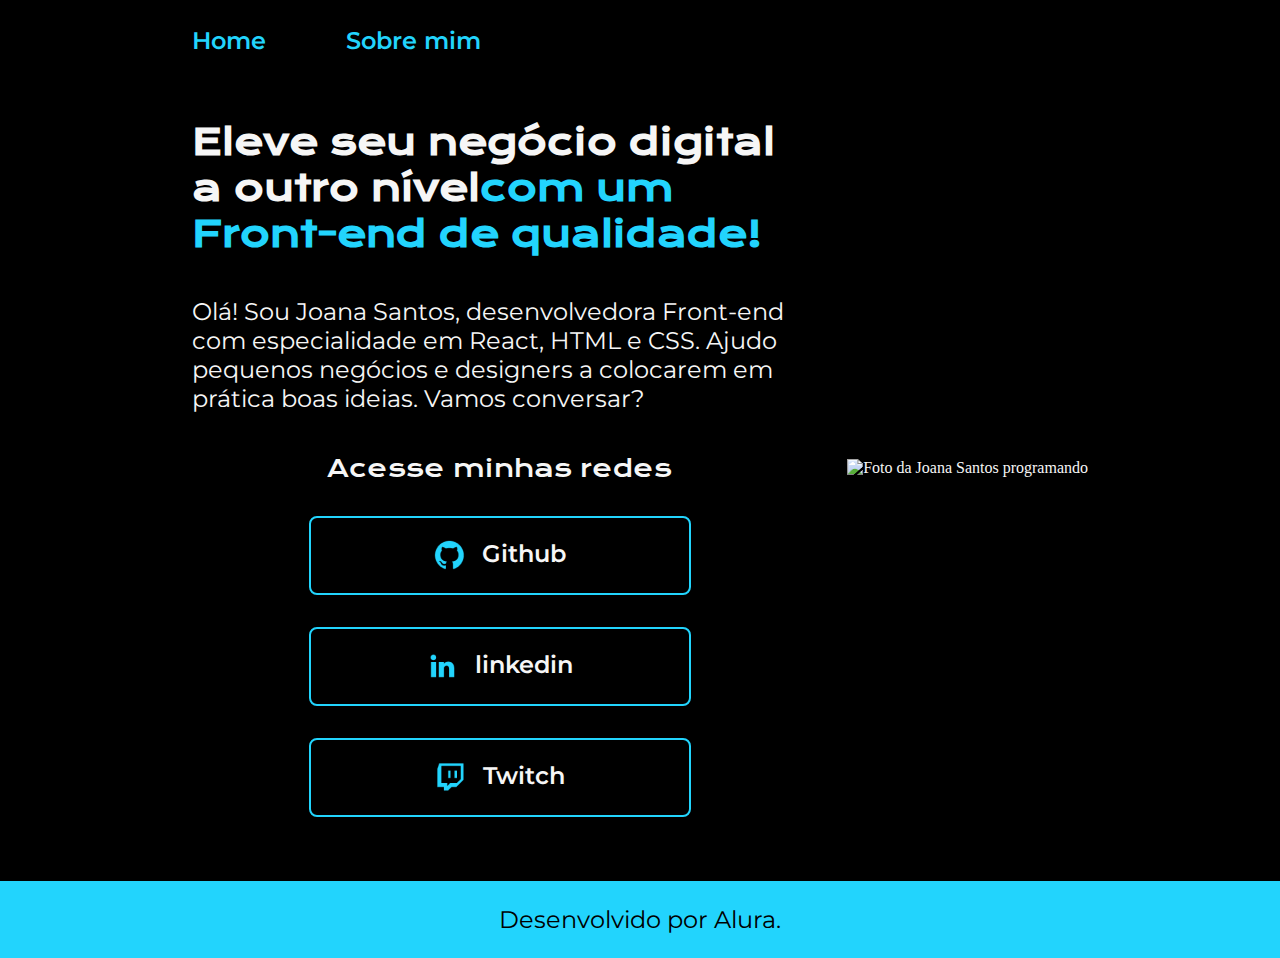
==== html-css-one/Att003/index.html @ d4b6f4c2 "Att003" ====
<!DOCTYPE html>
<html lang="pt-br">

<head>
    <meta charset="UTF-8">
    <link rel="stylesheet" href="styles/style.css">
    <meta http-equiv="X-UA-Compatible" content="IE=edge">
    <meta name="viewport" content="width=device-width, initial-scale=1.0">
    <title>Portifolio</title>
</head>

<body>

    <header class="cabecalho">
        <nav class="cabecalho__menu">
            <a class="cabecalho__menu__link" href="index.html">Home</a>
            <a class="cabecalho__menu__link" href="about.html">Sobre mim</a>
        </nav>
    </header>

    <main class="apresentacao">
        <section class="apresentacao__conteudo">
            <h1 class="apresentacao__conteudo__titulo">Eleve seu negócio digital a outro nível<strong 
            class="titulo-destaque">com um Front-end de qualidade!
            </strong></h1>
            <p class="apresentacao__conteudo__texto">Olá! Sou Joana Santos, desenvolvedora
            Front-end com especialidade em React, HTML e
            CSS. Ajudo pequenos negócios e designers a
            colocarem em prática boas ideias. Vamos
            conversar?</p>
            <div class="apresentacao__links">
                <h2 class="apresentacao__links__subtitulo">Acesse minhas redes</h2>
                <a class="apresentacao__links__link" href="#">
                    <img src="./assets/github.png">
                    Github
                </a>
                <a class="apresentacao__links__link" href="#">
                    <img src="./assets/linkedin.png">
                    linkedin
                </a>
                <a class="apresentacao__links__link" href="#">
                    <img src="./assets/twitch.png">
                    Twitch
                </a>
            </div>
        </section>
        <img src="./assets/imagem.png" alt="Foto da Joana Santos programando">
    </main>

    <footer class="rodape">
        <p>Desenvolvido por Alura.</p>
    </footer>
    
</body>

</html>
---- html-css-one/Att003/styles/style.css ----
@import url('https://fonts.googleapis.com/css2?family=Krona+One&family=Montserrat:wght@400;600&display=swap');

:root{
    --cor-primaria:#000000;
    --cor-secundaria:#F6F6F6;
    --cor-terciaria:#22D4FD;
    --cor-hover:#272727;

    --fonte-primaria: 'Krona One', sans-serif;
    --fonte-secundaria: 'Montserrat', sans-serif;
}

*{
    margin: 0;
    padding: 0;
}

body{
    /* height: 100vh; */
    box-sizing: border-box;
    background-color: var(--cor-primaria);
    color: var(--cor-secundaria);
}

.cabecalho{
    padding: 2% 0% 0% 15%;
}

.cabecalho__menu{
    display: flex;
    gap: 80px;
}

.cabecalho__menu__link{
    font-size: 24px;
    font-weight: 600;
    color: var(--cor-terciaria);
    text-decoration: none;
    font-family: var(--fonte-secundaria);
}

.apresentacao{
    padding: 5% 15%;
    display: flex;
    align-items: center;
    justify-content: space-between;
}
.apresentacao__conteudo{
    width: 615px;
    display: flex;
    flex-direction: column;
    gap: 40px;
}

.apresentacao__conteudo__titulo{
    font-size: 36px;
    font-family: var(--fonte-primaria);
}

.titulo-destaque{
    color: var(--cor-terciaria);
}

.apresentacao__conteudo__texto{
    font-size: 24px;
    font-family: var(--fonte-secundaria);
}

.apresentacao__links{
    display: flex;
    flex-direction: column;
    justify-content: space-between;
    align-items: center;
    gap: 32px;
}
.apresentacao__links__subtitulo{
    font-family: var(--fonte-primaria);
    font-weight: 400;
    font-size: 24px;
}
.apresentacao__links__link{
    /* background-color: #22D4FD; */
    display: flex;
    justify-content: center;
    gap: 16px;
    border: 2px solid var(--cor-terciaria);
    width: 378px;
    text-align: center;
    border-radius: 8px;
    font-size: 24px;
    font-weight: 600;
    padding: 21.5px 0;
    text-decoration: none;
    color: var(--cor-secundaria);
    font-family: var(--fonte-secundaria);
}
.apresentacao__links__link:hover{
    background-color: var(--cor-hover);
}
.rodape{
    color: var(--cor-primaria);
    background-color: var(--cor-terciaria);
    padding: 24px;
    text-align: center;
    font-family: var(--fonte-secundaria);
    font-size: 24px;
    font-weight: 400;
}
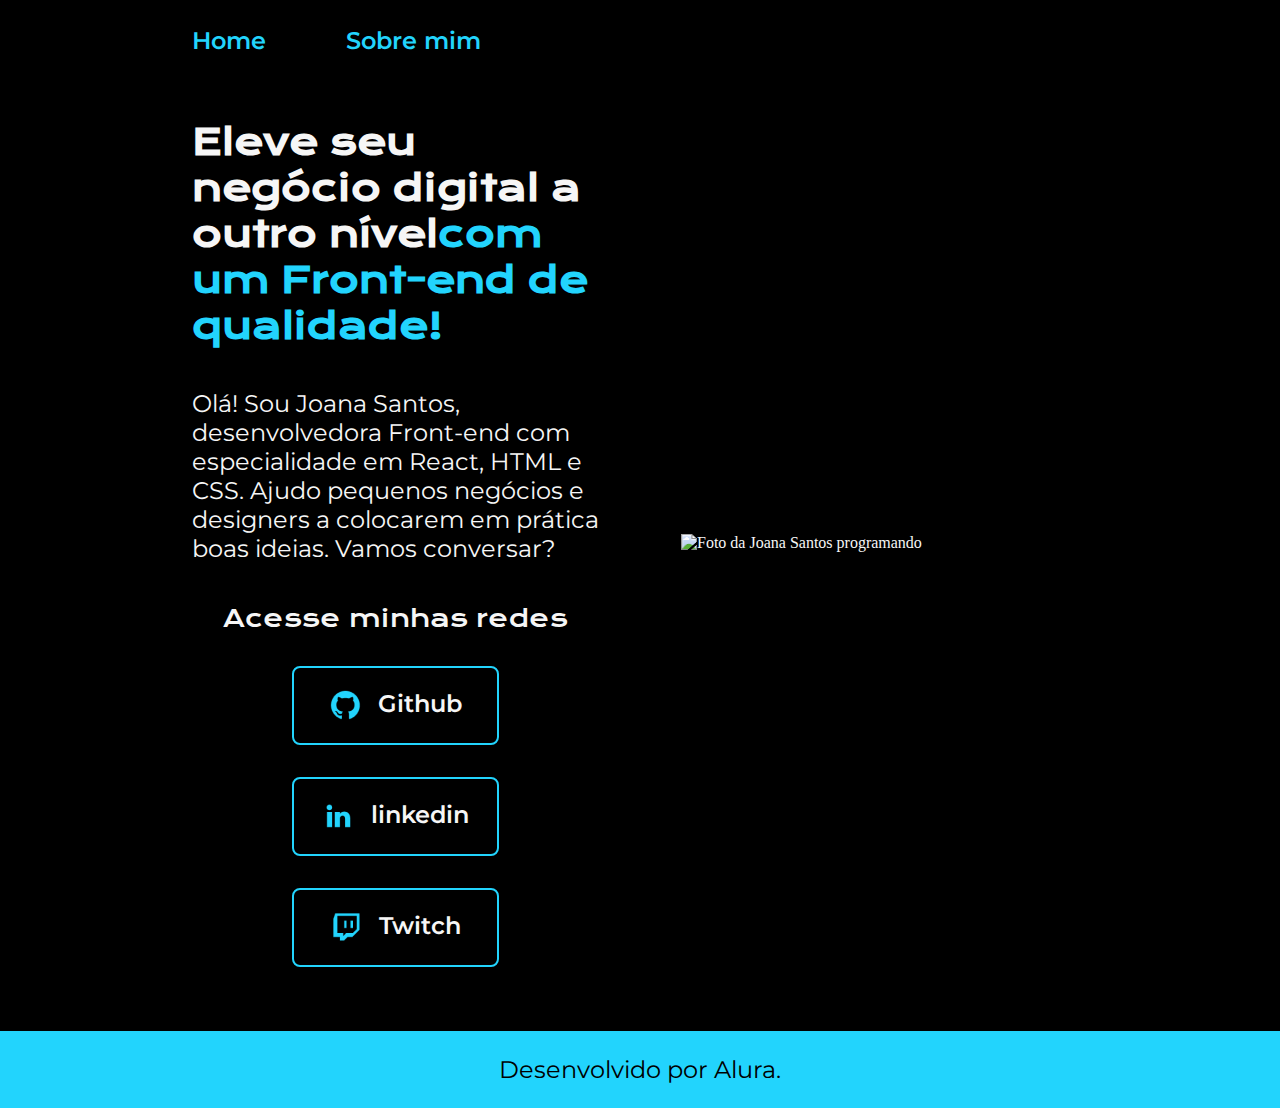
==== commit a149f032: "Criando Media-Query" ====
--- a/html-css-one/Att003/index.html
+++ b/html-css-one/Att003/index.html
@@ -30,21 +30,21 @@
             conversar?</p>
             <div class="apresentacao__links">
                 <h2 class="apresentacao__links__subtitulo">Acesse minhas redes</h2>
-                <a class="apresentacao__links__link" href="#">
+                <a class="apresentacao__links__navegacao" href="#">
                     <img src="./assets/github.png">
                     Github
                 </a>
-                <a class="apresentacao__links__link" href="#">
+                <a class="apresentacao__links__navegacao" href="#">
                     <img src="./assets/linkedin.png">
                     linkedin
                 </a>
-                <a class="apresentacao__links__link" href="#">
+                <a class="apresentacao__links__navegacao" href="#">
                     <img src="./assets/twitch.png">
                     Twitch
                 </a>
             </div>
         </section>
-        <img src="./assets/imagem.png" alt="Foto da Joana Santos programando">
+        <img class="apresentacao__imagem" src="./assets/imagem.png" alt="Foto da Joana Santos programando">
     </main>
 
     <footer class="rodape">
--- a/html-css-one/Att003/styles/style.css
+++ b/html-css-one/Att003/styles/style.css
@@ -32,7 +32,7 @@
 }
 
 .cabecalho__menu__link{
-    font-size: 24px;
+    font-size: 1.5rem;
     font-weight: 600;
     color: var(--cor-terciaria);
     text-decoration: none;
@@ -40,20 +40,21 @@
 }
 
 .apresentacao{
+    gap: 82px;
+    display: flex;
     padding: 5% 15%;
-    display: flex;
     align-items: center;
     justify-content: space-between;
 }
 .apresentacao__conteudo{
-    width: 615px;
+    width: 50%;
     display: flex;
     flex-direction: column;
     gap: 40px;
 }
 
 .apresentacao__conteudo__titulo{
-    font-size: 36px;
+    font-size: 2.25rem;
     font-family: var(--fonte-primaria);
 }
 
@@ -62,7 +63,7 @@
 }
 
 .apresentacao__conteudo__texto{
-    font-size: 24px;
+    font-size: 1.5rem;
     font-family: var(--fonte-secundaria);
 }
 
@@ -76,18 +77,18 @@
 .apresentacao__links__subtitulo{
     font-family: var(--fonte-primaria);
     font-weight: 400;
-    font-size: 24px;
+    font-size: 1.5rem;
 }
-.apresentacao__links__link{
+.apresentacao__links__navegacao{
     /* background-color: #22D4FD; */
     display: flex;
     justify-content: center;
     gap: 16px;
     border: 2px solid var(--cor-terciaria);
-    width: 378px;
+    width: 50%;
     text-align: center;
     border-radius: 8px;
-    font-size: 24px;
+    font-size: 1.5rem;
     font-weight: 600;
     padding: 21.5px 0;
     text-decoration: none;
@@ -97,12 +98,31 @@
 .apresentacao__links__link:hover{
     background-color: var(--cor-hover);
 }
+.apresentacao__imagem{
+    width: 50%;
+}
 .rodape{
     color: var(--cor-primaria);
     background-color: var(--cor-terciaria);
     padding: 24px;
     text-align: center;
     font-family: var(--fonte-secundaria);
-    font-size: 24px;
+    font-size: 1.5rem;
     font-weight: 400;
+}
+
+@media (max-width: 1200px){
+    .cabecalho{
+        padding: 10%;
+    }
+    .cabecalho__menu{
+        justify-content: center;
+    }
+    .apresentacao{
+        flex-direction: column-reverse;
+        padding: 5% 5%;
+    }
+    .apresentacao__conteudo{
+        width: auto;
+    }
 }